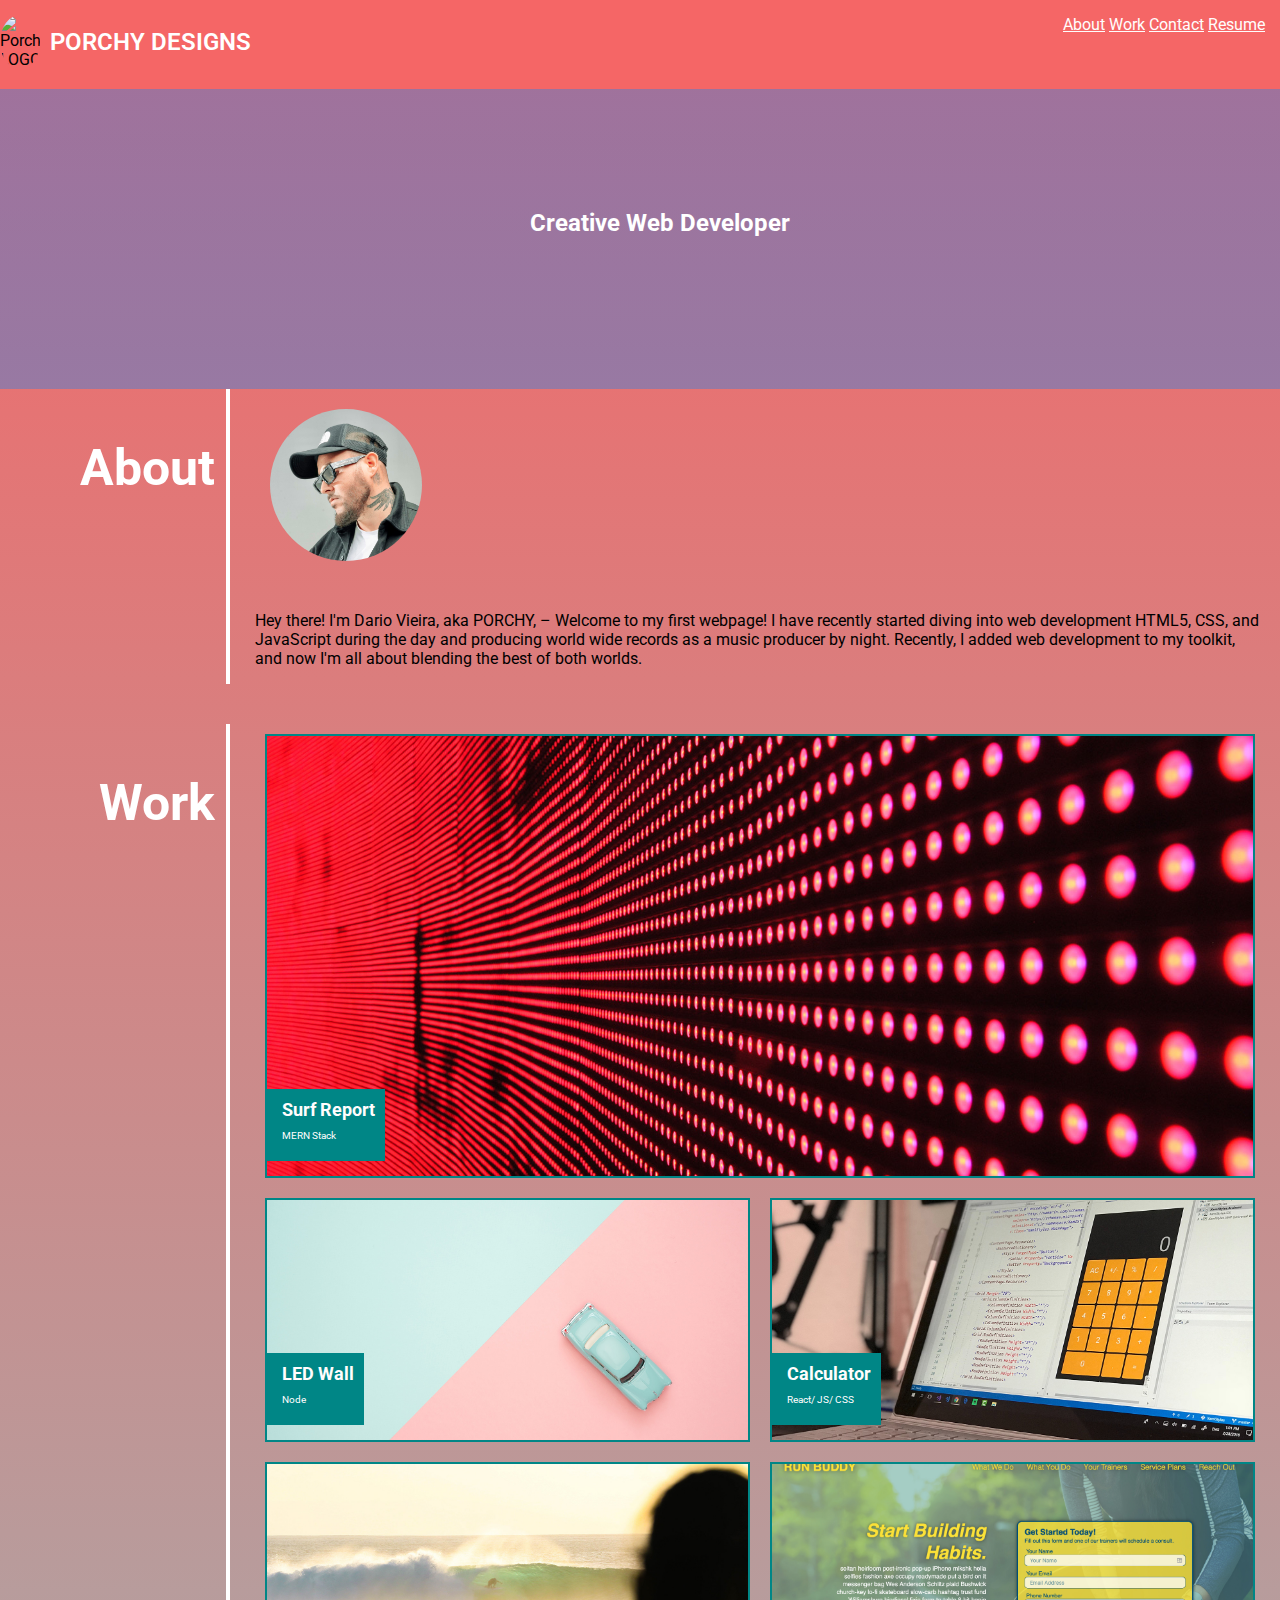
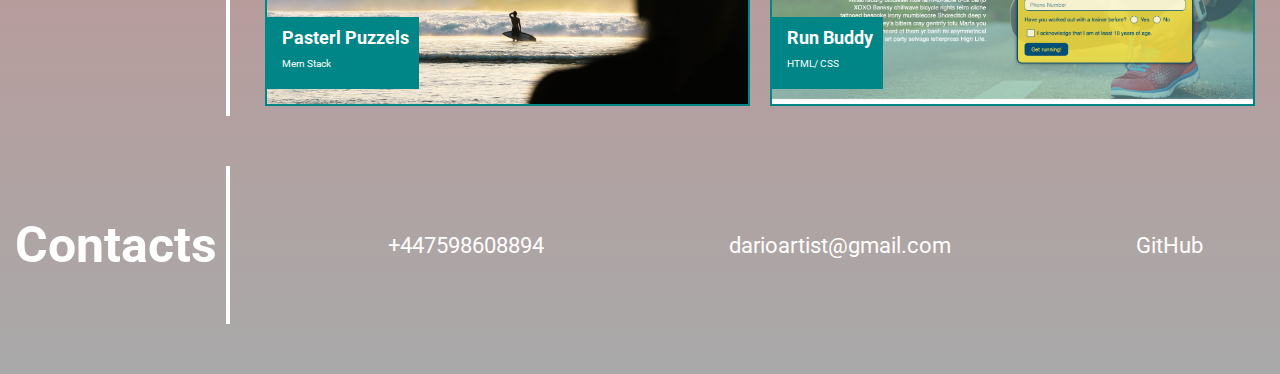
==== index.html @ e070e972 "Update index.html" ====
<!DOCTYPE html>
<html lang="en">
  <head>
    <meta charset="UTF-8" />
    <meta name="viewport" content="width=device-width, initial-scale=1.0" />
    <link
      rel="stylesheet"
      href="https://fonts.googleapis.com/css2?family=Roboto:wght@400;700&display=swap"
    />
    <link rel="stylesheet" href="https://kingporchy.github.io/module-2-challenge/css/style.css" />
    <title>PORCHY DESIGNS - Front End Developer</title>
  </head>

  <body>
    <header>
      <!--Logo-->
      <div class="logo-container">
        <img src="https://kingporchy.github.io/module-2-challenge/images/LOGO.jpeg" alt="Porchy LOGO" />
        <h1 class="logo-text">PORCHY DESIGNS</h1>
      </div>

      <!-- Navbar -->
      <nav class="navigation" aria-label="Main Navigation">
        <a href="#about">About</a>
        <a href="#project">Work</a>
        <a href="#contact">Contact</a>
        <a href="resume.html">Resume</a>
      </nav>
    </header>

    <!-- hero banner & photo-->
    <section class="hero-banner">
      <div>
          <h2>Creative Web Developer</h2>
      </div>
  </section>

    </section>

    <!-- about -->
    <main class="page-wrapper">
      <!-- about me -->
      <section id="about" class="about-section section">
        <div class="section-title">
          <h3>About</h3>
        </div>
        <div class="section-content">
          <img class="avatar" src="/images/PHOTO.jpeg" alt="Dario Vieira" />
        </p>Hey there! I'm Dario Vieira, aka PORCHY, – Welcome to my first
        webpage! I have recently started diving into web development HTML5,
        CSS, and JavaScript during the day and producing world wide records as
        a music producer by night. Recently, I added web development to my
        toolkit, and now I'm all about blending the best of both worlds.
          <p>
            
        </div>
      </section>
      <!-- portfolio container -->
      <section id="project" class="project-section section">
        <div class="section-title">
          <h3>Work</h3>
        </div>
        <div class="project-list">
          <a
            class="project"
            href="kingporchy..io/module-2-challenge/about.htmls"
          >
            <div class="project-wrap">
              <div class="project-content">
                <div class="project-title">Surf Report</div>
                <p class="project-descr">MERN Stack</p>
              </div>
            </div>
          </a>
          <a
            class="project"
            href="kingporchy..io/module-2-challenge/about.html"
          >
            <div class="project-wrap">
              <div class="project-content">
                <div class="project-title">LED Wall</div>
                <p class="project-descr">Node</p>
              </div>
            </div>
          </a>
          <a
            class="project"
            href="kingporchy..io/module-2-challenge/about.html"
          >
            <div class="project-wrap">
              <div class="project-content">
                <div class="project-title">Calculator</div>
                <p class="project-descr">React/ JS/ CSS</p>
              </div>
            </div>
          </a>
          <a
            class="project"
            href="kingporchy..io/module-2-challenge/about.html"
          >
            <div class="project-wrap">
              <div class="project-content">
                <div class="project-title">Pasterl Puzzels</div>
                <p class="project-descr">Mern Stack</p>
              </div>
            </div>
          </a>
          <a
            class="project"
            href="kingporchy..io/module-2-challenge/about.html"
          >
            <div class="project-wrap">
              <div class="project-content">
                <div class="project-title">Run Buddy</div>
                <p class="project-descr">HTML/ CSS</p>
              </div>
            </div>
          </a>
        </div>
      </section>
    </main>

    <!-- contact -->
    <footer id="contact" class="section">
      <div class="section-title">
        <h3>Contacts</h3>
      </div>
      <ul class="contact-list">
        <li><a href="tel:+447598608894">+447598608894</a></li>
        <li>
          <a href="mailto:darioartist@gmail.com">darioartist@gmail.com</a>
        </li>
        <li>
          <a href="https://github.com/kingporchy" target="_blank">GitHub</a>
        </li>

        <script>
          function navigateToPage(page) {
            window.location.href = page;
          }
        </script>
      </ul>
    </footer>
  </body>
</html>
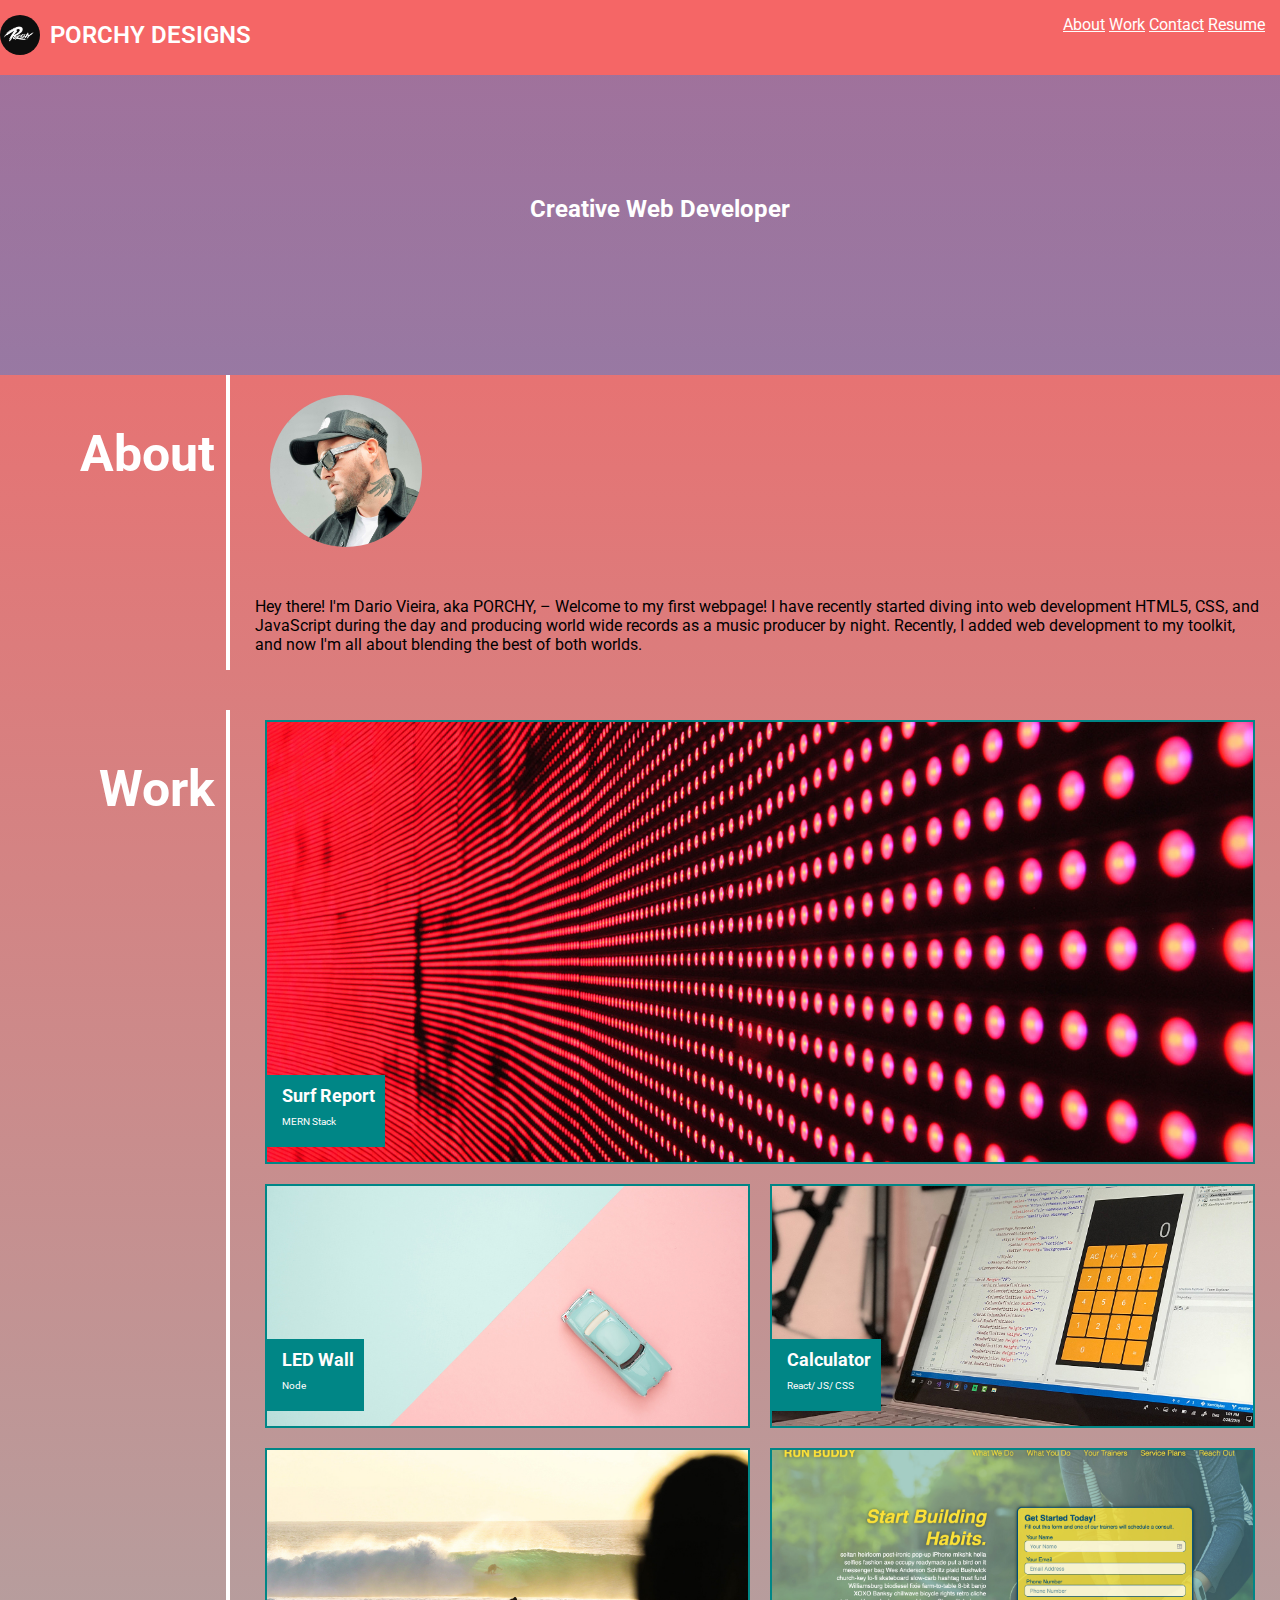
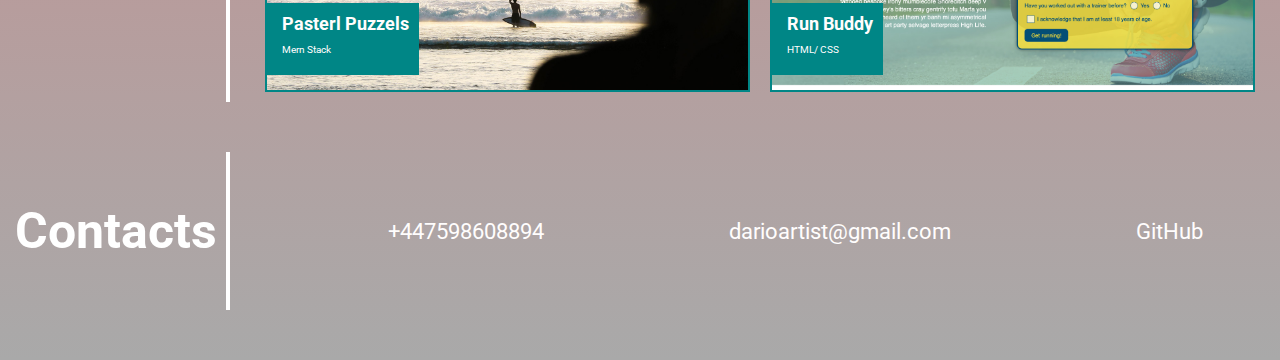
==== commit 23a8049c: "Update index.html" ====
--- a/index.html
+++ b/index.html
@@ -15,7 +15,7 @@
     <header>
       <!--Logo-->
       <div class="logo-container">
-        <img src="https://kingporchy.github.io/module-2-challenge/images/LOGO.jpeg" alt="Porchy LOGO" />
+        <img src="https://kingporchy.github.io/module-2-challenge/images/Logo.jpeg" alt="Porchy LOGO" />
         <h1 class="logo-text">PORCHY DESIGNS</h1>
       </div>
 
@@ -45,7 +45,7 @@
           <h3>About</h3>
         </div>
         <div class="section-content">
-          <img class="avatar" src="/images/PHOTO.jpeg" alt="Dario Vieira" />
+          <img class="avatar" src="https://kingporchy.github.io/module-2-challenge/images/PHOTO.jpeg" alt="Dario Vieira" />
         </p>Hey there! I'm Dario Vieira, aka PORCHY, – Welcome to my first
         webpage! I have recently started diving into web development HTML5,
         CSS, and JavaScript during the day and producing world wide records as
@@ -63,7 +63,7 @@
         <div class="project-list">
           <a
             class="project"
-            href="kingporchy..io/module-2-challenge/about.htmls"
+            href="https://kingporchy.github.io/module-2-challenge/about.html"
           >
             <div class="project-wrap">
               <div class="project-content">
@@ -74,7 +74,7 @@
           </a>
           <a
             class="project"
-            href="kingporchy..io/module-2-challenge/about.html"
+            href="https://kingporchy.github.io/module-2-challenge/about.html"
           >
             <div class="project-wrap">
               <div class="project-content">
@@ -85,7 +85,7 @@
           </a>
           <a
             class="project"
-            href="kingporchy..io/module-2-challenge/about.html"
+            href="https://kingporchy.github.io/module-2-challenge/about.html"
           >
             <div class="project-wrap">
               <div class="project-content">
@@ -96,7 +96,7 @@
           </a>
           <a
             class="project"
-            href="kingporchy..io/module-2-challenge/about.html"
+            href="https://kingporchy.github.io/module-2-challenge/about.html"
           >
             <div class="project-wrap">
               <div class="project-content">
@@ -107,7 +107,7 @@
           </a>
           <a
             class="project"
-            href="kingporchy..io/module-2-challenge/about.html"
+            href="https://kingporchy.github.io/module-2-challenge/about.html"
           >
             <div class="project-wrap">
               <div class="project-content">
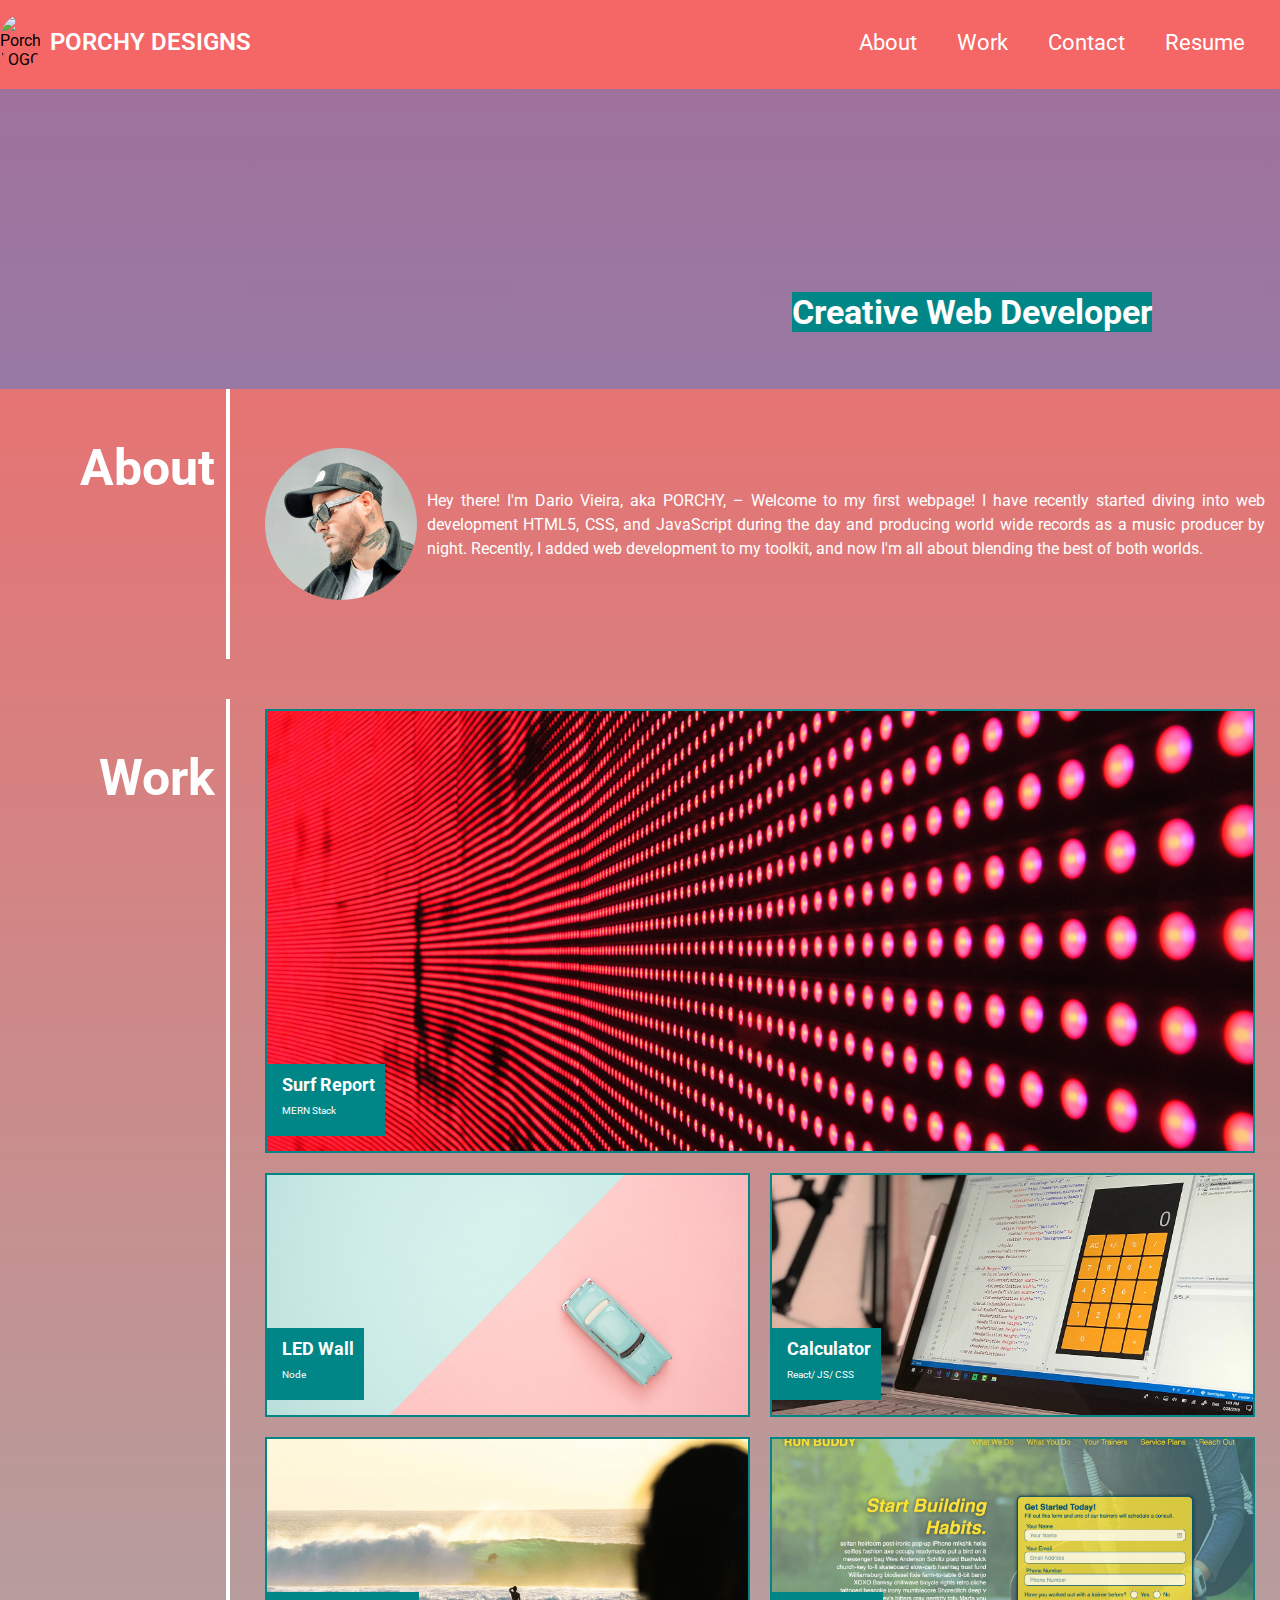
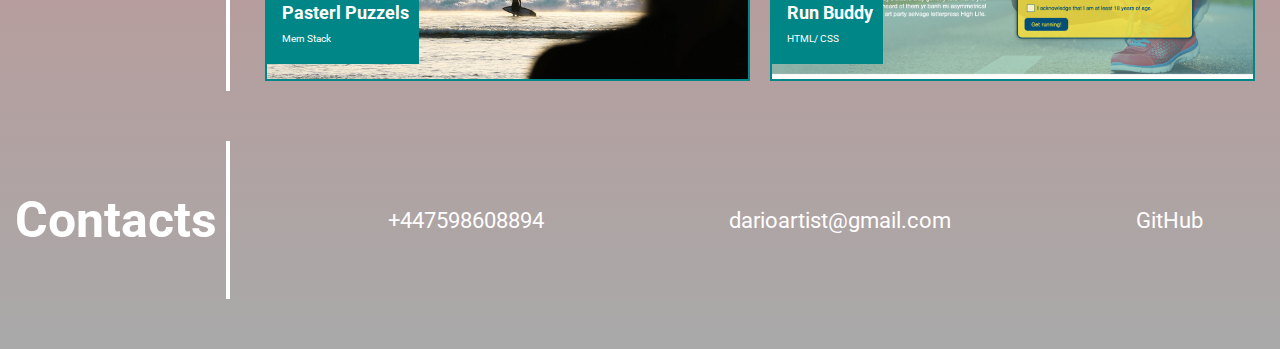
==== commit bde7d480: "further improved the path and improved functionality" ====
--- a/index.html
+++ b/index.html
@@ -7,7 +7,7 @@
       rel="stylesheet"
       href="https://fonts.googleapis.com/css2?family=Roboto:wght@400;700&display=swap"
     />
-    <link rel="stylesheet" href="https://kingporchy.github.io/module-2-challenge/css/style.css" />
+    <link rel="stylesheet" href="/css/style.css" />
     <title>PORCHY DESIGNS - Front End Developer</title>
   </head>
 
@@ -15,7 +15,7 @@
     <header>
       <!--Logo-->
       <div class="logo-container">
-        <img src="https://kingporchy.github.io/module-2-challenge/images/Logo.jpeg" alt="Porchy LOGO" />
+        <img src="http://kingporchy.github.io/images/LOGO.jpeg" alt="Porchy LOGO" />
         <h1 class="logo-text">PORCHY DESIGNS</h1>
       </div>
 
@@ -24,11 +24,11 @@
         <a href="#about">About</a>
         <a href="#project">Work</a>
         <a href="#contact">Contact</a>
-        <a href="resume.html">Resume</a>
+        <a href="/CV.pdf" target="_blank">Resume</a>
       </nav>
     </header>
 
-    <!-- hero banner & photo-->
+    <!-- hero banner-->
     <section class="hero-banner">
       <div>
           <h2>Creative Web Developer</h2>
@@ -37,21 +37,20 @@
 
     </section>
 
-    <!-- about -->
     <main class="page-wrapper">
-      <!-- about me -->
+      <!-- About -->
       <section id="about" class="about-section section">
         <div class="section-title">
           <h3>About</h3>
         </div>
         <div class="section-content">
-          <img class="avatar" src="https://kingporchy.github.io/module-2-challenge/images/PHOTO.jpeg" alt="Dario Vieira" />
-        </p>Hey there! I'm Dario Vieira, aka PORCHY, – Welcome to my first
+          <img class="profile-photo" src="http://kingporchy.github.io/images/PHOTO.jpeg" alt="Dario Vieira" />
+        <p>Hey there! I'm Dario Vieira, aka PORCHY, – Welcome to my first
         webpage! I have recently started diving into web development HTML5,
         CSS, and JavaScript during the day and producing world wide records as
         a music producer by night. Recently, I added web development to my
         toolkit, and now I'm all about blending the best of both worlds.
-          <p>
+        </p>
             
         </div>
       </section>
@@ -63,7 +62,7 @@
         <div class="project-list">
           <a
             class="project"
-            href="https://kingporchy.github.io/module-2-challenge/about.html"
+            href="http://kingporchy.github.io/module-2-challenge/about.html"
           >
             <div class="project-wrap">
               <div class="project-content">
@@ -74,7 +73,7 @@
           </a>
           <a
             class="project"
-            href="https://kingporchy.github.io/module-2-challenge/about.html"
+            href="http://kingporchy.github.io/module-2-challenge/about.html"
           >
             <div class="project-wrap">
               <div class="project-content">
@@ -85,7 +84,7 @@
           </a>
           <a
             class="project"
-            href="https://kingporchy.github.io/module-2-challenge/about.html"
+            href="http://kingporchy.github.io/module-2-challenge/about.html"
           >
             <div class="project-wrap">
               <div class="project-content">
@@ -96,7 +95,7 @@
           </a>
           <a
             class="project"
-            href="https://kingporchy.github.io/module-2-challenge/about.html"
+            href="http://kingporchy.github.io/module-2-challenge/about.html"
           >
             <div class="project-wrap">
               <div class="project-content">
@@ -107,7 +106,7 @@
           </a>
           <a
             class="project"
-            href="https://kingporchy.github.io/module-2-challenge/about.html"
+            href="http://kingporchy.github.io/module-2-challenge/about.html"
           >
             <div class="project-wrap">
               <div class="project-content">
--- a/css/style.css
+++ b/css/style.css
@@ -0,0 +1,456 @@
+:root {
+    --primary-color: #fffdfd;
+    --secondary-color: #ffffff;
+    --accent-color: #f5f5f5;
+    --back-color: #008686;
+    --h3-color: #ffffff;
+}
+
+html {
+    scroll-behavior: smooth;
+}
+
+body {
+  margin: 0;
+  font-family: 'Roboto', sans-serif;
+  background: linear-gradient(to bottom, #f56666, #a9a9a9);
+  min-height: 100vh;
+  display: flex;
+  flex-direction: column;
+}
+
+
+img {
+    height: auto;
+    max-width: 100%;
+}
+
+
+/* Main Logo / Nav */
+header {
+    display: flex;
+    justify-content: space-between;
+    padding: 15px 15px 20px 0;
+    text-align: center;
+    text-decoration-color: #f5f5f5;
+    background-color: #f56666;
+}
+
+.navigation {
+    display: flex;
+    justify-content: space-between;
+    align-items: center;
+    color: #f5f5f5;
+}
+
+.navigation a {
+    text-align: right;
+    color: white;
+    
+  }
+
+  .navigation a:focus,
+  .contact-list li a:focus {
+      color: var(--secondary-color);
+  }
+
+  .navigation a::after,
+.contact-list li a::after {
+    content: "";
+    position: absolute;
+    bottom: -8px;
+    left: 0;
+    width: 0;
+    height: 3px;
+    background-color: var(--secondary-color);
+    transition: width 0.3s;
+}
+
+.navigation a:hover::after,
+.contact-list li a:hover::after {
+    width: 100%;
+}
+
+  .logo-container {
+    display: flex;
+    align-items: center;
+  }
+  
+  .logo-container img {
+    border-radius: 50%;
+    width: 40px;
+    height: auto;
+    margin-right: 10px;
+  }
+  
+  .logo-container h1 {
+    margin: 0;
+    color: #ffffff;
+    font-size: 24px;
+    text-decoration: solid;
+    font-weight: 600;
+  }
+  
+  @media screen and (max-width: 768px) {
+    .profile-photo {
+  
+      width: 80px;  
+      height: 80px; 
+      margin-left: 0; 
+      margin-top: -2%; 
+    }
+  }
+
+h1.logo {
+    font-size: 44px;
+    font-weight: 700;
+    text-align: left;
+    padding: 10px 10px 10px 40px;
+    color: var(--primary-color);
+    background-color: var(--back-color);
+}
+
+.hero-banner {
+    background:
+    linear-gradient(#0084ff57, #0084ff57),
+    url(/images/02-hero-bg.jpg) center no-repeat;
+    background-size: cover;
+    width: 100%;
+    height: 100px;
+    background-position: center;
+    color: #ffffff;
+    text-align: center;
+    padding: 100px 20px;
+
+  }
+
+  .hero-banner div  {
+    position: absolute;
+    right: 10%;
+    bottom: 60%;
+
+  }
+
+  .hero-banner h2 {
+
+    font-size: 34px;
+    font-weight: 700;
+    padding: 0%;
+    color: var(--primary-color);
+    background-color: var(--back-color);
+
+
+  }
+
+
+.navigation a,
+.contact-list li a {
+    position: relative;
+    font-size: 22px;
+    margin: 0 20px;
+    text-decoration: none;
+    color: var(--secondary-color);
+    transition: color 0.3s;
+}
+
+.navigation a:focus,
+.contact-list li a:focus {
+    color: var(--secondary-color);
+}
+
+.navigation a::after,
+.contact-list li a::after {
+    content: "";
+    position: absolute;
+    bottom: -8px;
+    left: 0;
+    width: 0;
+    height: 3px;
+    background-color: var(blue);
+    transition: width 0.3s;
+}
+
+.navigation a:hover::after,
+.contact-list li a:hover::after {
+    width: 100%;
+}
+
+
+.hero div {
+    position: absolute;
+    right: 25px;
+    bottom: 25px;
+}
+
+.hero h2 {
+    font-size: 34px;
+    font-weight: 700;
+    padding: 10px;
+    color: var(--primary-color);
+    background-color: var(--back-color);
+}
+
+/* Main / Section */
+.section {
+    display: flex;
+    max-width: 1280px;
+    margin: 0 auto;
+    padding-left: 15px;
+    padding-right: 15px;
+    margin-bottom: 40px;
+}
+
+.section-title {
+    position: relative;
+    margin-right: 25px;
+}
+
+.section h3 {
+    font-size: 50px;
+    text-align: right;
+    padding-right: 15px;
+    width: 200px;
+    color: var(--h3-color);
+}
+
+.section h3::after {
+    content: '';
+    position: absolute;
+    top: 0;
+    right: 0;
+    height: 100%;
+    width: 4px;
+    background-color: white;
+}
+
+/* About */
+
+.section-content {
+    display: flex;
+    justify-content: space-between; 
+    align-items: center;     
+    height: 30vh;   
+    margin-left: 10px;   
+} 
+
+.section-content .profile-photo {
+    width: 152px;
+    height: 152px;
+    border-radius: 50%;
+    margin-right: 10px; 
+}
+
+
+.section-content p {
+    color: #ffffff;  
+    margin-bottom: 15px;
+    line-height: 1.5;
+    text-align: justify;
+}
+
+/* Portfolio Container */
+.project-list {
+    display: flex;
+    flex-wrap: wrap;
+    justify-content: space-around;
+    width: 100%;
+}
+
+.project-list .project:nth-child(1) {
+    flex: 1 1 100%;
+}
+
+.project-list .project:nth-child(1) .project-wrap {
+    height: 400px;
+}
+
+.project {
+    flex: 1 1 50%;
+}
+
+.project-wrap {
+    position: relative;
+    padding: 20px;
+    margin: 10px;
+    height: 200px;
+    border: 2px solid var(--back-color);
+    background-size: cover;
+    background-position: center;
+    transition: 0.3s;
+}
+
+.project-wrap:hover::before {
+    content: "";
+    position: absolute;
+    top: 0;
+    right: 0;
+    bottom: 0;
+    left: 0;
+    background: rgba(251, 251, 251, 0.5);
+}
+
+.project:nth-child(1) .project-wrap {
+    background-image: url(../images/02-portfolio-1.jpg);
+}
+
+.project:nth-child(2) .project-wrap {
+    background-image: url(../images/02-portfolio-3.jpg);
+}
+
+.project:nth-child(3) .project-wrap {
+    background-image: url(../images/02-portfolio-2.jpg);
+}
+
+.project:nth-child(4) .project-wrap {
+    background-image: url(../images/02-portfolio-4.jpg);
+}
+
+.project:nth-child(5) .project-wrap {
+    background-image: url(../images/02-run-buddy.jpg);
+}
+
+.project-content {
+    display: inline-block;
+    padding: 10px 10px 10px 15px;
+    position: absolute;
+    bottom: 15px;
+    left: 0;
+    color: var(--primary-color);
+    background-color: var(--back-color);
+}
+
+.project-title {
+    font-size: 18px;
+    font-weight: bold;
+}
+
+.project-descr {
+    font-size: 10px;
+}
+
+/* Contact */
+footer {
+    padding-bottom: 25px;
+    padding: 10px;
+    text-align: center;
+    width: 100%;
+    position: sticky;
+}
+
+footer li {
+    color: white;
+}
+
+.contact-list {
+    list-style-type: none;
+    display: flex;
+    justify-content: space-around;
+    align-items: center;
+    width: 100%;
+}
+
+.contact-list li {
+    margin: 0 10px;
+}
+
+.contact-list li a,
+.contact-list li a:visited {
+    color: var(--primary-color);
+}
+
+.contact-list li a::after {
+    background-color: var(--primary-color);
+}
+
+@media screen and (max-width: 1024px) {
+
+    header,
+    .contact-list {
+        flex-direction: column;
+        align-items: center;
+    }
+
+    h1.logo {
+        padding: 10px;
+        margin-bottom: 15px;
+    }
+
+    .navigation {
+        justify-content: space-between;
+        max-width: 500px;
+        width: 100%;
+    }
+
+    .navigation a {
+        margin: 10px 0;
+    }
+
+    .contact-list li {
+        margin: 10px 0;
+        color: #f5f5f5;
+    }
+}
+
+@media screen and (max-width: 768px) {
+    .navigation {
+        flex-direction: column;
+    }
+
+    .hero div {
+        width: 100%;
+        text-align: center;
+        top: 50%;
+        left: 50%;
+        transform: translate(-50%, -50%);
+    }
+
+    .section {
+        flex-direction: column;
+    }
+
+    .section-title {
+        margin-right: 0;
+        margin-bottom: 25px;
+        padding-right: 0;
+        padding-bottom: 15px;
+        max-width: 100%;
+    }
+
+    .section h3 {
+        text-align: left;
+        width: 100%;
+    }
+
+    .section h3::after {
+        bottom: 0;
+        left: 0;
+        top: auto;
+        right: auto;
+        width: 100%;
+        height: 4px;
+    }
+}
+
+@media screen and (max-width: 575px) {
+    .project-list .project:nth-child(1) .project-wrap {
+        height: 200px;
+    }
+
+    .project {
+        flex: 1 1 100%;
+    }
+}
+
+@media screen and (max-width: 480px) {
+    h1.logo {
+        font-size: 34px;
+    }
+
+    .hero h2 {
+        font-size: 26px;
+    }
+
+    .section h3 {
+        font-size: 34px;
+    }
+}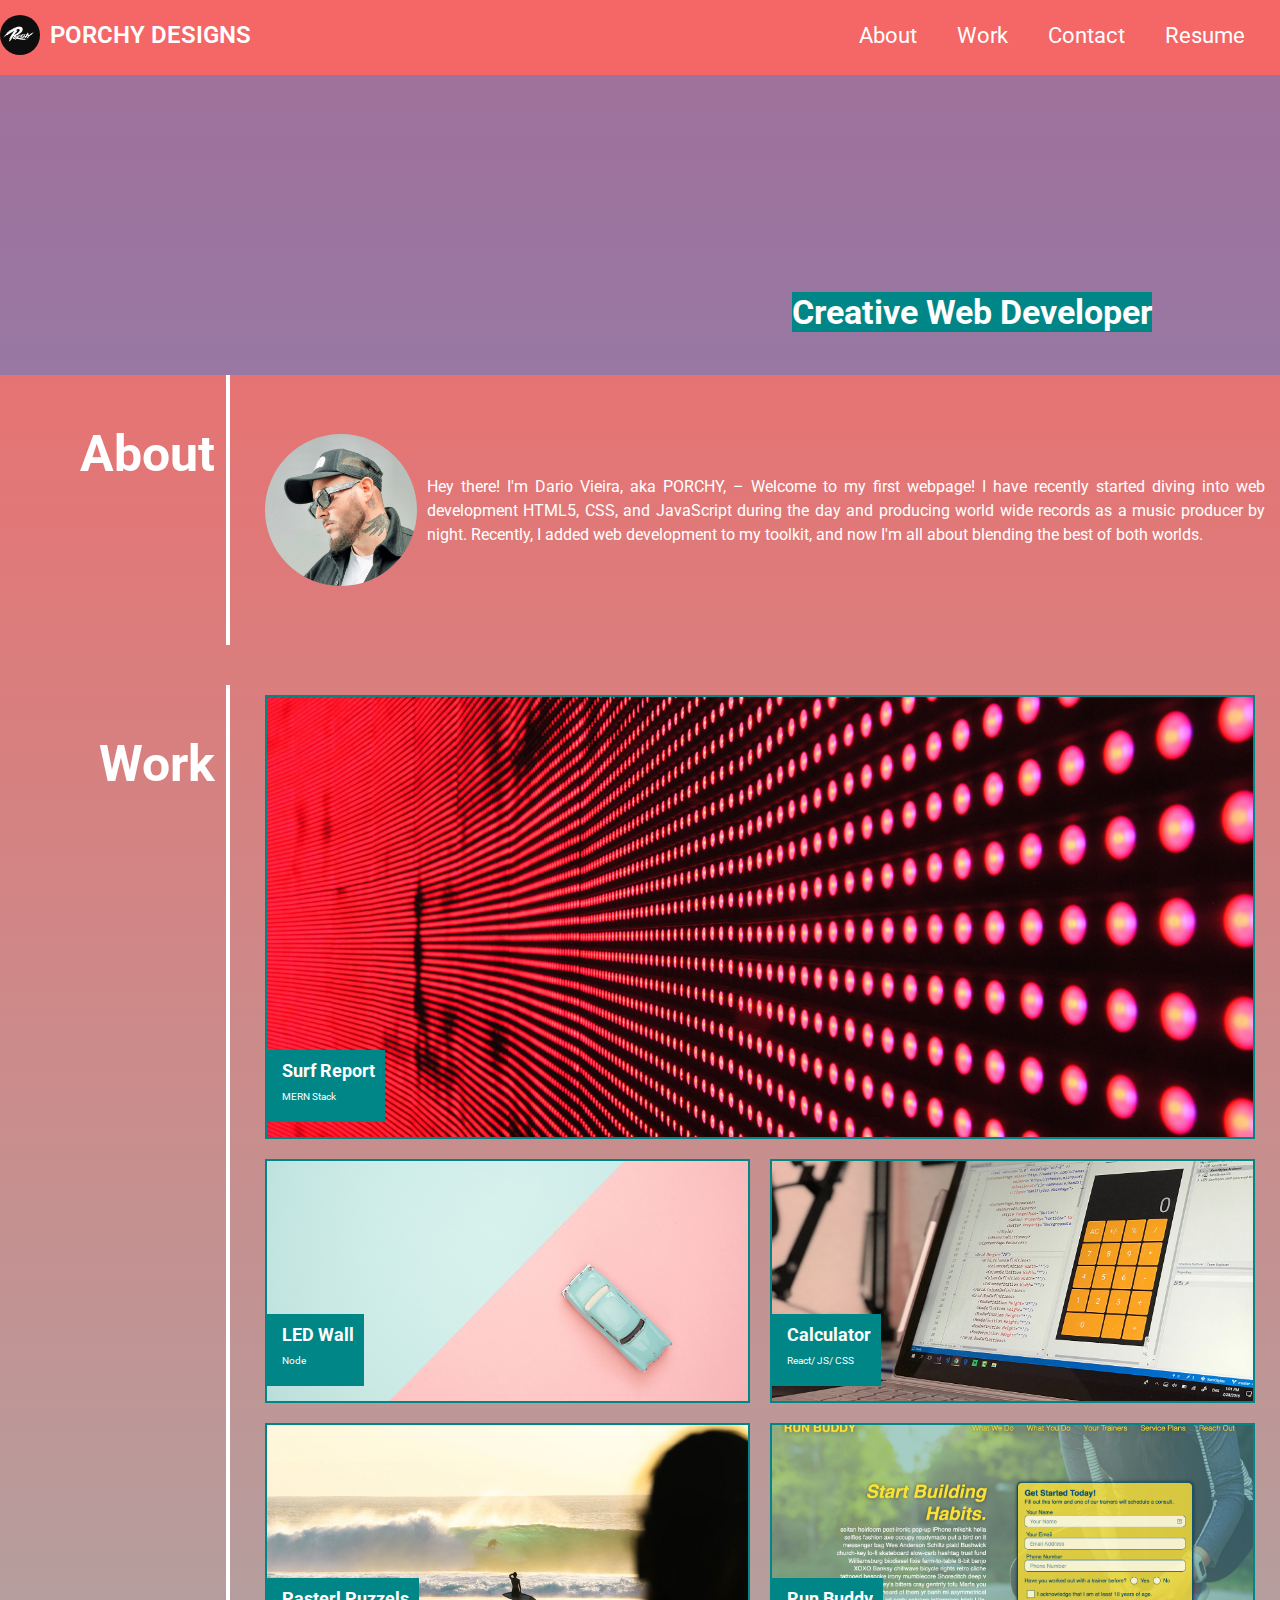
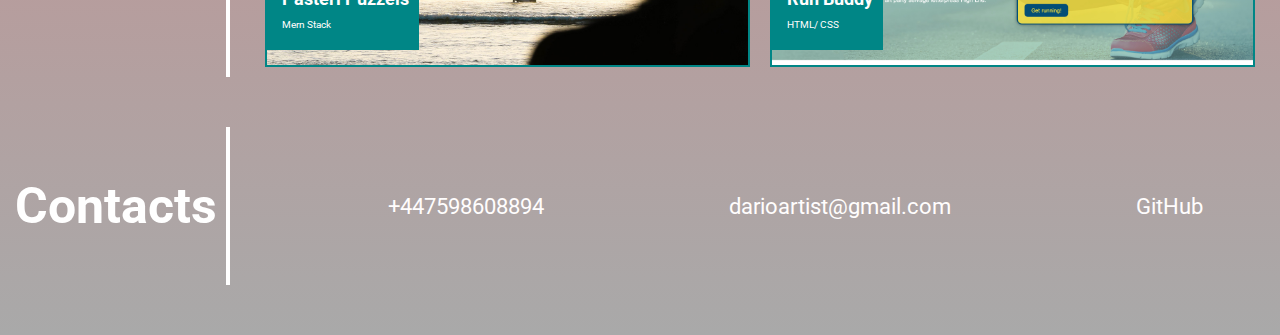
==== commit 16888b7a: "Update index.html" ====
--- a/index.html
+++ b/index.html
@@ -7,7 +7,7 @@
       rel="stylesheet"
       href="https://fonts.googleapis.com/css2?family=Roboto:wght@400;700&display=swap"
     />
-    <link rel="stylesheet" href="/css/style.css" />
+    <link rel="stylesheet" href="https://kingporchy.github.io/module-2-challenge/css/style.css" />
     <title>PORCHY DESIGNS - Front End Developer</title>
   </head>
 
@@ -15,7 +15,7 @@
     <header>
       <!--Logo-->
       <div class="logo-container">
-        <img src="http://kingporchy.github.io/images/LOGO.jpeg" alt="Porchy LOGO" />
+        <img src="http://kingporchy.github.io/images/Logo.jpeg" alt="Porchy LOGO" />
         <h1 class="logo-text">PORCHY DESIGNS</h1>
       </div>
 
